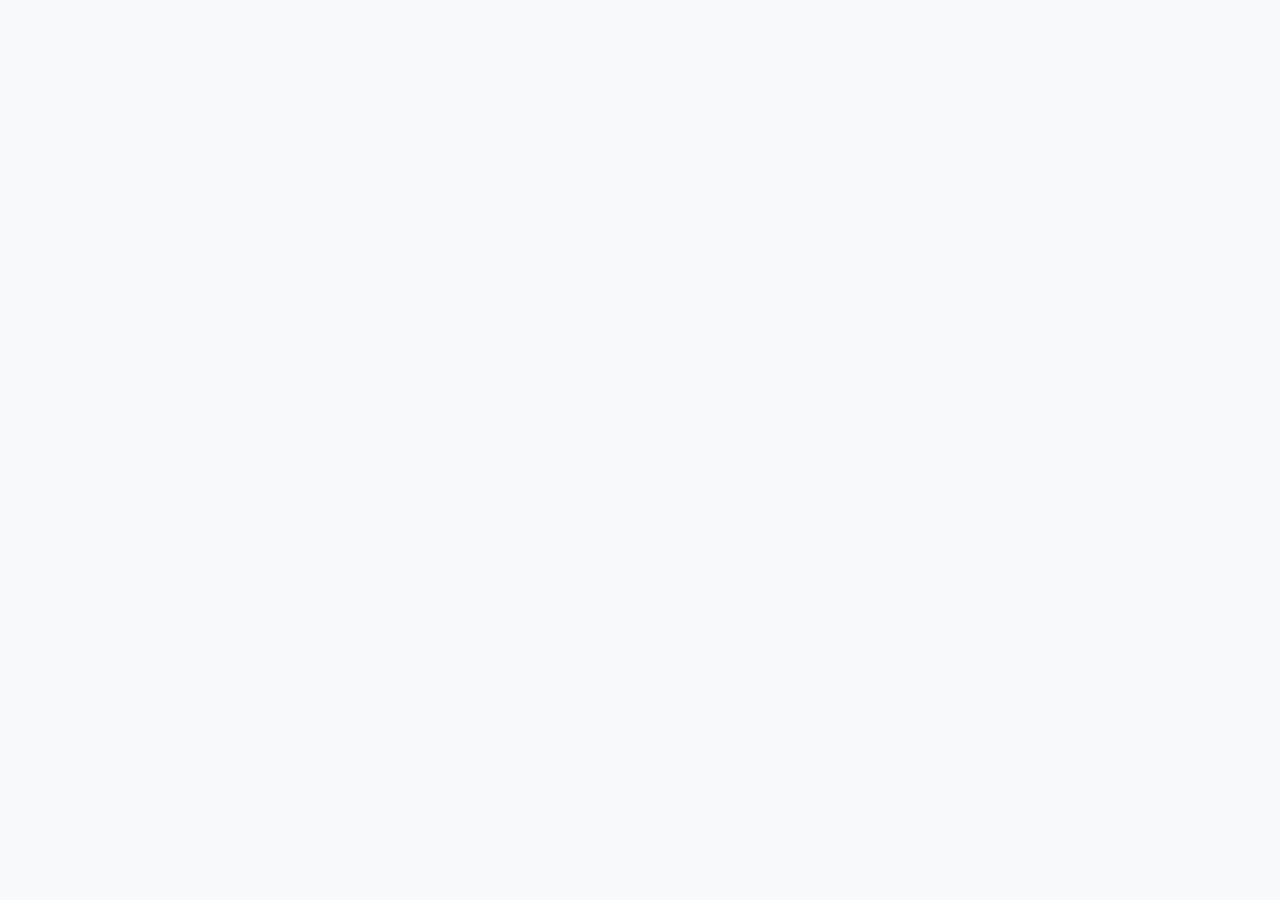
==== index.html @ dc7a4528 "feat: project scaffolding with config system and Garden City defaults" ====
<!DOCTYPE html>
<html lang="en">
<head>
  <meta charset="UTF-8">
  <meta name="viewport" content="width=device-width, initial-scale=1.0">
  <title>Schedule Assistant</title>
  <link href="https://fonts.googleapis.com/css2?family=Lexend:wght@400;500;600&display=swap" rel="stylesheet">
  <link rel="stylesheet" href="css/style.css">
</head>
<body>
  <div id="app">
    <header id="header"></header>
    <main id="main"></main>
    <section id="cards"></section>
  </div>
  <script src="js/config.js"></script>
</body>
</html>
---- css/style.css ----
*, *::before, *::after {
  box-sizing: border-box;
  margin: 0;
  padding: 0;
}

:root {
  --bg: #f8f9fa;
  --bg-card: #ffffff;
  --text: #1a1a2e;
  --text-secondary: #6c757d;
  --shadow: rgba(0, 0, 0, 0.08);
}

body {
  font-family: 'Lexend', sans-serif;
  background: var(--bg);
  color: var(--text);
  min-height: 100vh;
  min-height: 100dvh;
  display: flex;
  justify-content: center;
  -webkit-font-smoothing: antialiased;
}

body.dark-mode {
  --bg: #1a1a2e;
  --bg-card: #16213e;
  --text: #e8e8e8;
  --text-secondary: #a0a0b0;
  --shadow: rgba(0, 0, 0, 0.3);
}

#app {
  width: 100%;
  max-width: 480px;
  padding: 20px;
  display: flex;
  flex-direction: column;
  align-items: center;
  min-height: 100vh;
  min-height: 100dvh;
}
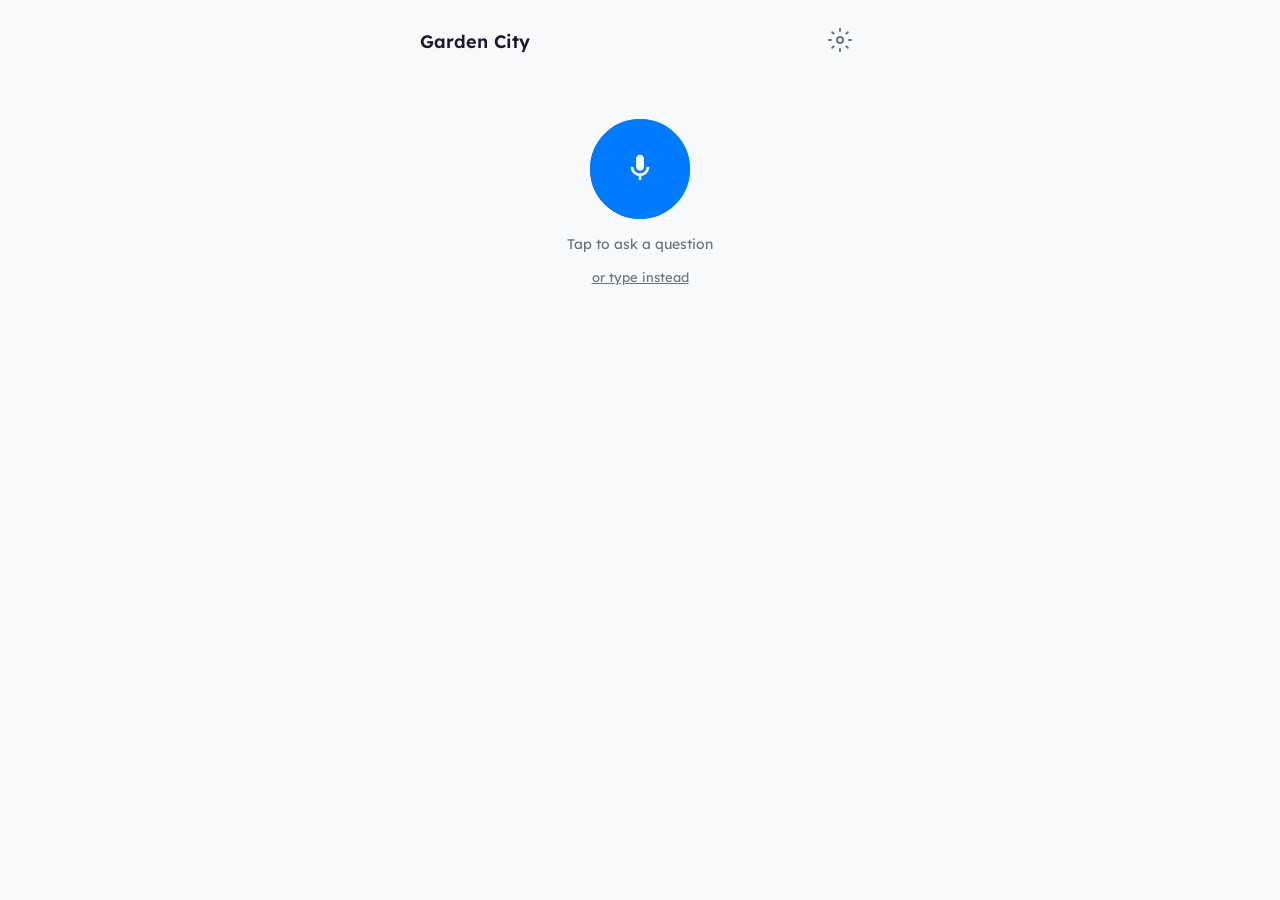
==== commit ed5b983e: "feat: main UI layout with mic button, card animations, and app orchestration logic" ====
--- a/index.html
+++ b/index.html
@@ -2,17 +2,60 @@
 <html lang="en">
 <head>
   <meta charset="UTF-8">
-  <meta name="viewport" content="width=device-width, initial-scale=1.0">
+  <meta name="viewport" content="width=device-width, initial-scale=1.0, user-scalable=no">
+  <meta name="apple-mobile-web-app-capable" content="yes">
+  <meta name="apple-mobile-web-app-status-bar-style" content="default">
+  <meta name="theme-color" content="#f8f9fa">
   <title>Schedule Assistant</title>
+  <link rel="manifest" href="manifest.json">
   <link href="https://fonts.googleapis.com/css2?family=Lexend:wght@400;500;600&display=swap" rel="stylesheet">
   <link rel="stylesheet" href="css/style.css">
 </head>
 <body>
   <div id="app">
-    <header id="header"></header>
-    <main id="main"></main>
-    <section id="cards"></section>
+    <header id="header">
+      <div class="header-left">
+        <img id="district-logo" class="district-logo hidden" alt="District logo">
+        <h1 id="district-name" class="district-name">Schedule Assistant</h1>
+      </div>
+      <button id="settings-btn" class="icon-btn" aria-label="Settings">
+        <svg width="24" height="24" viewBox="0 0 24 24" fill="none" stroke="currentColor" stroke-width="2" stroke-linecap="round" stroke-linejoin="round">
+          <circle cx="12" cy="12" r="3"></circle>
+          <path d="M12 1v2M12 21v2M4.22 4.22l1.42 1.42M18.36 18.36l1.42 1.42M1 12h2M21 12h2M4.22 19.78l1.42-1.42M18.36 5.64l1.42-1.42"></path>
+        </svg>
+      </button>
+    </header>
+    <main id="main">
+      <button id="mic-btn" class="mic-btn" aria-label="Tap to speak">
+        <div class="mic-icon">
+          <svg width="32" height="32" viewBox="0 0 24 24" fill="currentColor">
+            <path d="M12 14c1.66 0 3-1.34 3-3V5c0-1.66-1.34-3-3-3S9 3.34 9 5v6c0 1.66 1.34 3 3 3z"/>
+            <path d="M17 11c0 2.76-2.24 5-5 5s-5-2.24-5-5H5c0 3.53 2.61 6.43 6 6.92V21h2v-3.08c3.39-.49 6-3.39 6-6.92h-2z"/>
+          </svg>
+        </div>
+        <div class="mic-pulse"></div>
+        <div class="mic-waveform hidden">
+          <span></span><span></span><span></span><span></span><span></span>
+        </div>
+      </button>
+      <p id="mic-status" class="mic-status">Tap to ask a question</p>
+      <button id="type-toggle" class="type-toggle">or type instead</button>
+      <div id="type-input-area" class="type-input-area hidden">
+        <input type="text" id="type-input" class="type-input" placeholder="e.g. What period is it at the high school?" autocomplete="off">
+        <button id="type-submit" class="type-submit">Ask</button>
+      </div>
+    </main>
+    <section id="cards" class="cards-area"></section>
   </div>
+  <script>
+    if ('serviceWorker' in navigator) {
+      navigator.serviceWorker.register('/sw.js').catch(() => {});
+    }
+  </script>
   <script src="js/config.js"></script>
+  <script src="js/schedule-engine.js"></script>
+  <script src="js/voice-parser.js"></script>
+  <script src="js/speech.js"></script>
+  <script src="js/app.js"></script>
 </body>
 </html>
--- a/css/style.css
+++ b/css/style.css
@@ -10,6 +10,8 @@
   --text: #1a1a2e;
   --text-secondary: #6c757d;
   --shadow: rgba(0, 0, 0, 0.08);
+  --mic-bg: #007AFF;
+  --mic-active: #FF3B30;
 }
 
 body {
@@ -21,6 +23,7 @@
   display: flex;
   justify-content: center;
   -webkit-font-smoothing: antialiased;
+  -webkit-tap-highlight-color: transparent;
 }
 
 body.dark-mode {
@@ -41,3 +44,266 @@
   min-height: 100vh;
   min-height: 100dvh;
 }
+
+header {
+  width: 100%;
+  display: flex;
+  justify-content: space-between;
+  align-items: center;
+  padding-bottom: 16px;
+}
+
+.header-left {
+  display: flex;
+  align-items: center;
+  gap: 12px;
+}
+
+.district-logo {
+  width: 40px;
+  height: 40px;
+  border-radius: 8px;
+  object-fit: contain;
+}
+
+.district-name {
+  font-size: 18px;
+  font-weight: 600;
+}
+
+.icon-btn {
+  background: none;
+  border: none;
+  color: var(--text-secondary);
+  cursor: pointer;
+  padding: 8px;
+  border-radius: 50%;
+  transition: background 0.2s;
+}
+
+.icon-btn:hover {
+  background: rgba(0,0,0,0.05);
+}
+
+.hidden {
+  display: none !important;
+}
+
+main {
+  display: flex;
+  flex-direction: column;
+  align-items: center;
+  padding: 40px 0;
+  gap: 16px;
+}
+
+.mic-btn {
+  position: relative;
+  width: 100px;
+  height: 100px;
+  border-radius: 50%;
+  background: var(--mic-bg);
+  border: none;
+  color: white;
+  cursor: pointer;
+  display: flex;
+  align-items: center;
+  justify-content: center;
+  transition: background 0.2s, transform 0.1s;
+  -webkit-tap-highlight-color: transparent;
+}
+
+.mic-btn:active {
+  transform: scale(0.95);
+}
+
+.mic-btn.listening {
+  background: var(--mic-active);
+}
+
+.mic-pulse {
+  position: absolute;
+  width: 100%;
+  height: 100%;
+  border-radius: 50%;
+  border: 2px solid var(--mic-bg);
+  animation: pulse 2s ease-out infinite;
+}
+
+.mic-btn.listening .mic-pulse {
+  border-color: var(--mic-active);
+}
+
+@keyframes pulse {
+  0% { transform: scale(1); opacity: 0.6; }
+  100% { transform: scale(1.6); opacity: 0; }
+}
+
+.mic-waveform {
+  position: absolute;
+  bottom: -30px;
+  display: flex;
+  gap: 4px;
+  align-items: center;
+  height: 20px;
+}
+
+.mic-waveform span {
+  width: 4px;
+  height: 8px;
+  background: var(--mic-active);
+  border-radius: 2px;
+  animation: wave 0.6s ease-in-out infinite alternate;
+}
+
+.mic-waveform span:nth-child(2) { animation-delay: 0.1s; }
+.mic-waveform span:nth-child(3) { animation-delay: 0.2s; }
+.mic-waveform span:nth-child(4) { animation-delay: 0.3s; }
+.mic-waveform span:nth-child(5) { animation-delay: 0.4s; }
+
+@keyframes wave {
+  from { height: 4px; }
+  to { height: 20px; }
+}
+
+.mic-status {
+  font-size: 14px;
+  color: var(--text-secondary);
+  text-align: center;
+}
+
+.type-toggle {
+  background: none;
+  border: none;
+  color: var(--text-secondary);
+  font-size: 13px;
+  cursor: pointer;
+  text-decoration: underline;
+  font-family: 'Lexend', sans-serif;
+}
+
+.type-input-area {
+  width: 100%;
+  display: flex;
+  gap: 8px;
+  margin-top: 8px;
+}
+
+.type-input {
+  flex: 1;
+  padding: 12px 16px;
+  font-size: 15px;
+  font-family: 'Lexend', sans-serif;
+  border: 2px solid #e0e0e0;
+  border-radius: 12px;
+  background: var(--bg-card);
+  color: var(--text);
+  outline: none;
+  transition: border-color 0.2s;
+}
+
+.type-input:focus {
+  border-color: var(--mic-bg);
+}
+
+.type-submit {
+  padding: 12px 20px;
+  font-size: 15px;
+  font-family: 'Lexend', sans-serif;
+  background: var(--mic-bg);
+  color: white;
+  border: none;
+  border-radius: 12px;
+  cursor: pointer;
+  font-weight: 500;
+}
+
+.cards-area {
+  width: 100%;
+  display: flex;
+  flex-direction: column;
+  gap: 12px;
+  padding-bottom: 40px;
+}
+
+.answer-card {
+  background: var(--bg-card);
+  border-radius: 16px;
+  padding: 20px 24px;
+  box-shadow: 0 2px 12px var(--shadow);
+  border-left: 5px solid #ccc;
+  animation: slideUp 0.3s ease-out;
+  transition: opacity 0.3s;
+}
+
+.answer-card.faded {
+  opacity: 0.4;
+}
+
+@keyframes slideUp {
+  from { transform: translateY(20px); opacity: 0; }
+  to { transform: translateY(0); opacity: 1; }
+}
+
+.card-period {
+  font-size: 28px;
+  font-weight: 600;
+  line-height: 1.2;
+}
+
+.card-school {
+  font-size: 14px;
+  color: var(--text-secondary);
+  margin-top: 2px;
+  font-weight: 400;
+}
+
+.card-time {
+  font-size: 22px;
+  font-weight: 500;
+  margin-top: 8px;
+}
+
+.card-context {
+  font-size: 13px;
+  color: var(--text-secondary);
+  margin-top: 4px;
+}
+
+.card-progress {
+  width: 100%;
+  height: 6px;
+  background: #e0e0e0;
+  border-radius: 3px;
+  margin-top: 12px;
+  overflow: hidden;
+}
+
+body.dark-mode .card-progress {
+  background: #2a2a4a;
+}
+
+.card-progress-fill {
+  height: 100%;
+  border-radius: 3px;
+  transition: width 0.5s ease;
+}
+
+.card-error {
+  background: var(--bg-card);
+  border-radius: 16px;
+  padding: 20px 24px;
+  box-shadow: 0 2px 12px var(--shadow);
+  border-left: 5px solid #FF3B30;
+  animation: slideUp 0.3s ease-out;
+  font-size: 16px;
+  color: var(--text-secondary);
+}
+
+.card-query {
+  font-size: 12px;
+  color: var(--text-secondary);
+  font-style: italic;
+  margin-bottom: 8px;
+  opacity: 0.7;
+}
